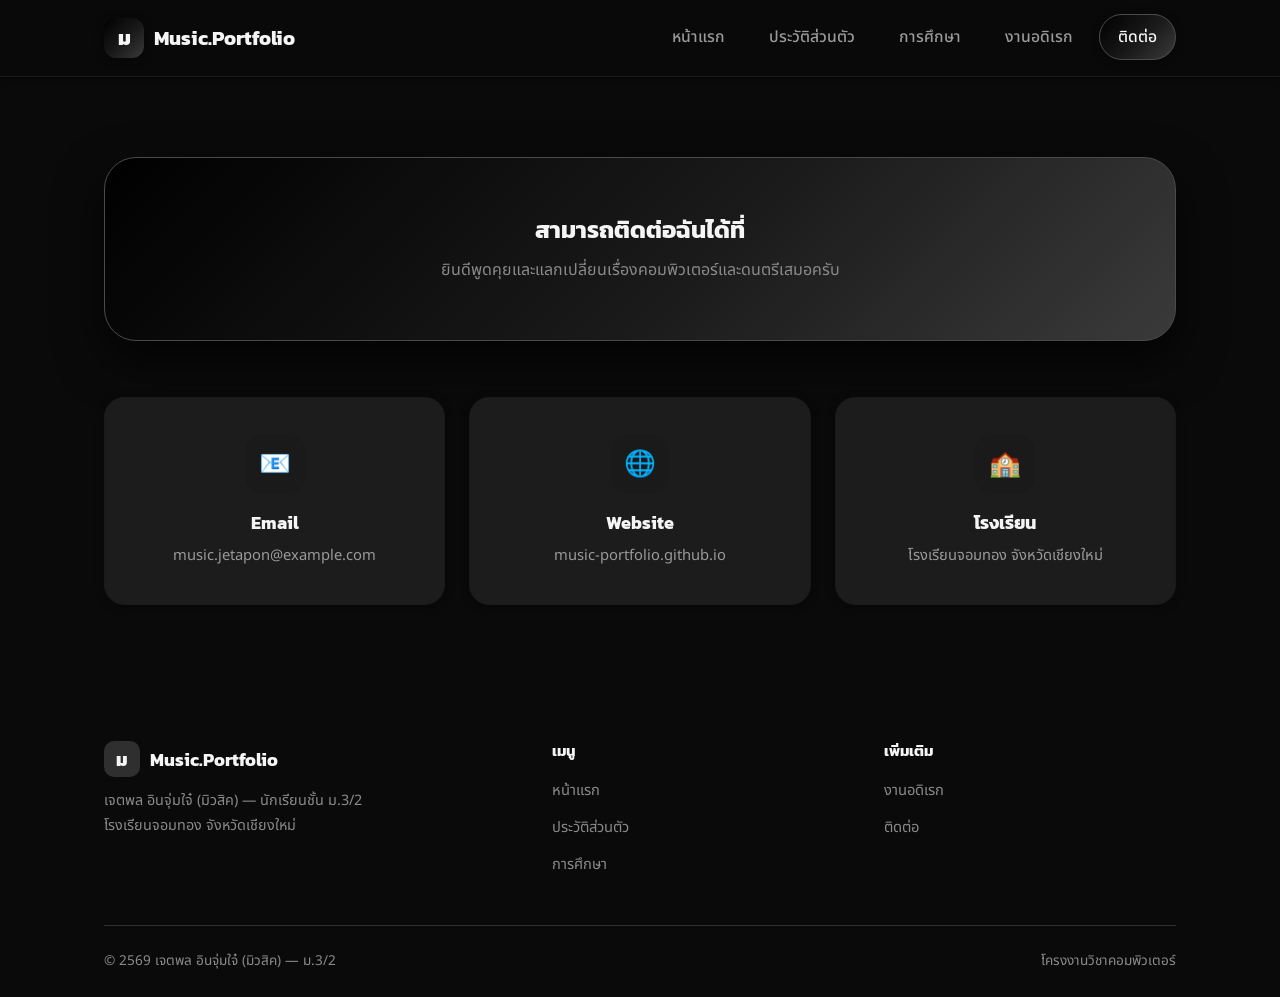
==== contact.html @ 93af04a9 "Add files via upload" ====
<!DOCTYPE html>
<html lang="th">
<head>
  <meta charset="UTF-8">
  <meta name="viewport" content="width=device-width, initial-scale=1.0">
  <title>ติดต่อ | มิวสิค Portfolio</title>
  <link rel="stylesheet" href="style.css">
</head>
<body>

  <header>
    <nav class="navbar">
      <div class="container">
        <a href="index.html" class="nav-brand">
          <span class="logo-mark">ม</span>
          Music.Portfolio
        </a>
        <ul class="nav-links" id="navLinks">
          <li><a href="index.html">หน้าแรก</a></li>
          <li><a href="profile.html">ประวัติส่วนตัว</a></li>
          <li><a href="education.html">การศึกษา</a></li>
          <li><a href="hobby.html">งานอดิเรก</a></li>
          <li><a href="contact.html" class="active">ติดต่อ</a></li>
        </ul>
        <button class="nav-toggle" id="navToggle" aria-label="เปิดเมนู">
          <span></span><span></span><span></span>
        </button>
      </div>
    </nav>
  </header>

  <main>
    <section class="section">
      <div class="container">
        <div class="contact-cta">
          <h2>สามารถติดต่อฉันได้ที่</h2>
          <p>ยินดีพูดคุยและแลกเปลี่ยนเรื่องคอมพิวเตอร์และดนตรีเสมอครับ</p>
        </div>

        <div class="contact-grid">
          <div class="card contact-card">
            <div class="icon-badge">📧</div>
            <h3>Email</h3>
            <p>music.jetapon@example.com</p>
          </div>

          <div class="card contact-card">
            <div class="icon-badge">🌐</div>
            <h3>Website</h3>
            <p>music-portfolio.github.io</p>
          </div>

          <div class="card contact-card">
            <div class="icon-badge">🏫</div>
            <h3>โรงเรียน</h3>
            <p>โรงเรียนจอมทอง จังหวัดเชียงใหม่</p>
          </div>
        </div>
      </div>
    </section>
  </main>

  <footer class="site-footer">
    <div class="container">
      <div class="footer-top">
        <div class="footer-col">
          <div class="footer-brand">
            <span class="logo-mark">ม</span>
            Music.Portfolio
          </div>
          <p style="font-size:0.9rem; color:var(--blue-200);">
            เจตพล อินจุ่มใจ๋ (มิวสิค) — นักเรียนชั้น ม.3/2<br>
            โรงเรียนจอมทอง จังหวัดเชียงใหม่
          </p>
        </div>
        <div class="footer-col">
          <h4>เมนู</h4>
          <ul>
            <li><a href="index.html">หน้าแรก</a></li>
            <li><a href="profile.html">ประวัติส่วนตัว</a></li>
            <li><a href="education.html">การศึกษา</a></li>
          </ul>
        </div>
        <div class="footer-col">
          <h4>เพิ่มเติม</h4>
          <ul>
            <li><a href="hobby.html">งานอดิเรก</a></li>
            <li><a href="contact.html">ติดต่อ</a></li>
          </ul>
        </div>
      </div>
      <div class="footer-bottom">
        <span>© 2569 เจตพล อินจุ่มใจ๋ (มิวสิค) — ม.3/2</span>
        <span>โครงงานวิชาคอมพิวเตอร์</span>
      </div>
    </div>
  </footer>

  <script>
    const navToggle = document.getElementById('navToggle');
    const navLinks = document.getElementById('navLinks');
    if (navToggle) {
      navToggle.addEventListener('click', () => navLinks.classList.toggle('open'));
    }
  </script>
</body>
</html>
---- style.css ----
/* ==========================================================================
   Music's Portfolio — style.css
   Theme: Modern Blue Portfolio + Soundwave motif
   ========================================================================== */

@import url('https://fonts.googleapis.com/css2?family=Kanit:wght@400;500;600;700;800&family=Noto+Sans+Thai:wght@300;400;500;600;700&display=swap');

:root {
  --blue-900: #0A0A0A;
  --blue-700: #1A1A1A;
  --blue-400: #4A4A4A;
  --blue-200: #8A8A8A;
  --blue-50:  #1C1C1C;
  --white:    #F5F5F5;

  --text-dark: #F0F0F0;
  --text-muted: #9A9A9A;

  --gradient-main: linear-gradient(135deg, #000000 0%, #1A1A1A 55%, #3A3A3A 100%);
  --gradient-soft: linear-gradient(135deg, #0A0A0A 0%, #141414 100%);

  --shadow-sm: 0 2px 8px rgba(0, 0, 0, 0.4);
  --shadow-md: 0 8px 24px rgba(0, 0, 0, 0.55);
  --shadow-lg: 0 20px 48px rgba(0, 0, 0, 0.7);

  --radius-sm: 12px;
  --radius-md: 20px;
  --radius-lg: 32px;

  --container-width: 1120px;
}

* { margin: 0; padding: 0; box-sizing: border-box; }

html { scroll-behavior: smooth; }

body {
  font-family: 'Noto Sans Thai', sans-serif;
  color: var(--text-dark);
  background: #0A0A0A;
  line-height: 1.7;
  overflow-x: hidden;
}

h1, h2, h3, h4 {
  font-family: 'Kanit', sans-serif;
  color: var(--white);
  line-height: 1.3;
}

a { text-decoration: none; color: inherit; }
ul { list-style: none; }
img { max-width: 100%; display: block; }

.container {
  max-width: var(--container-width);
  margin: 0 auto;
  padding: 0 24px;
}

/* ==========================================================================
   Soundwave signature element
   ========================================================================== */

.soundwave {
  display: flex;
  align-items: flex-end;
  gap: 4px;
  height: 28px;
}

.soundwave span {
  display: block;
  width: 4px;
  border-radius: 4px;
  background: var(--white);
  animation: wave 1.2s ease-in-out infinite;
}

.soundwave span:nth-child(1) { height: 40%; animation-delay: 0s; }
.soundwave span:nth-child(2) { height: 100%; animation-delay: 0.15s; }
.soundwave span:nth-child(3) { height: 65%; animation-delay: 0.3s; }
.soundwave span:nth-child(4) { height: 90%; animation-delay: 0.45s; }
.soundwave span:nth-child(5) { height: 50%; animation-delay: 0.6s; }

@keyframes wave {
  0%, 100% { transform: scaleY(0.6); }
  50% { transform: scaleY(1); }
}

.section-divider {
  width: 100%;
  height: 60px;
  background-image: repeating-linear-gradient(
    90deg,
    var(--blue-200) 0px, var(--blue-200) 3px,
    transparent 3px, transparent 14px
  );
  -webkit-mask-image: linear-gradient(180deg, transparent, black 40%, black 60%, transparent);
  mask-image: linear-gradient(180deg, transparent, black 40%, black 60%, transparent);
  opacity: 0.5;
}

/* ==========================================================================
   Navigation
   ========================================================================== */

.navbar {
  position: sticky;
  top: 0;
  z-index: 100;
  backdrop-filter: blur(14px);
  background: rgba(10, 10, 10, 0.82);
  border-bottom: 1px solid var(--blue-50);
  box-shadow: var(--shadow-sm);
}

.navbar .container {
  display: flex;
  align-items: center;
  justify-content: space-between;
  height: 76px;
}

.nav-brand {
  display: flex;
  align-items: center;
  gap: 10px;
  font-family: 'Kanit', sans-serif;
  font-weight: 700;
  font-size: 1.25rem;
  color: var(--white);
}

.nav-brand .logo-mark {
  width: 40px;
  height: 40px;
  border-radius: 12px;
  background: var(--gradient-main);
  display: flex;
  align-items: center;
  justify-content: center;
  color: var(--white);
  font-weight: 800;
  box-shadow: var(--shadow-sm);
}

.nav-links {
  display: flex;
  gap: 8px;
}

.nav-links a {
  position: relative;
  padding: 10px 18px;
  border-radius: 999px;
  font-weight: 500;
  font-size: 0.98rem;
  color: var(--text-muted);
  transition: all 0.25s ease;
}

.nav-links a:hover {
  color: var(--white);
  background: var(--blue-50);
}

.nav-links a.active {
  color: var(--white);
  background: var(--gradient-main);
  border: 1px solid var(--blue-400);
  box-shadow: var(--shadow-sm);
}

.nav-toggle {
  display: none;
  flex-direction: column;
  gap: 5px;
  cursor: pointer;
  background: none;
  border: none;
}

.nav-toggle span {
  width: 26px;
  height: 3px;
  border-radius: 3px;
  background: var(--white);
}

/* ==========================================================================
   Hero
   ========================================================================== */

.hero {
  position: relative;
  padding: 90px 0 70px;
  background: var(--gradient-soft);
  overflow: hidden;
}

.hero-bg-wave {
  position: absolute;
  inset: 0;
  z-index: 0;
  opacity: 0.5;
  pointer-events: none;
}

.hero .container {
  position: relative;
  z-index: 1;
  display: grid;
  grid-template-columns: 1.1fr 0.9fr;
  align-items: center;
  gap: 48px;
}

.hero-eyebrow {
  display: inline-flex;
  align-items: center;
  gap: 10px;
  padding: 8px 16px;
  border-radius: 999px;
  background: var(--blue-50);
  color: var(--white);
  border: 1px solid var(--blue-400);
  font-weight: 600;
  font-size: 0.85rem;
  margin-bottom: 20px;
}

.hero h1 {
  font-size: clamp(2.2rem, 5vw, 3.4rem);
  font-weight: 800;
  margin-bottom: 16px;
}

.hero h1 span {
  background: linear-gradient(135deg, #FFFFFF 0%, #7A7A7A 100%);
  -webkit-background-clip: text;
  background-clip: text;
  color: transparent;
}

.hero-tagline {
  font-size: 1.1rem;
  color: var(--text-muted);
  max-width: 460px;
  margin-bottom: 32px;
}

.hero-actions {
  display: flex;
  gap: 16px;
  flex-wrap: wrap;
}

.btn {
  display: inline-flex;
  align-items: center;
  gap: 8px;
  padding: 14px 28px;
  border-radius: 999px;
  font-weight: 600;
  font-size: 0.98rem;
  transition: all 0.25s ease;
  border: 2px solid transparent;
  cursor: pointer;
}

.btn-primary {
  background: var(--gradient-main);
  color: var(--white);
  border-color: var(--blue-400);
  box-shadow: var(--shadow-md);
}

.btn-primary:hover {
  transform: translateY(-3px);
  box-shadow: var(--shadow-lg);
  border-color: var(--white);
}

.btn-secondary {
  background: transparent;
  color: var(--white);
  border-color: var(--blue-400);
}

.btn-secondary:hover {
  background: var(--blue-50);
  transform: translateY(-3px);
  border-color: var(--white);
}

.hero-visual {
  position: relative;
  display: flex;
  align-items: center;
  justify-content: center;
}

.hero-visual::before {
  content: '';
  position: absolute;
  width: 320px;
  height: 320px;
  border-radius: 50%;
  background: var(--gradient-main);
  opacity: 0.15;
  z-index: 0;
}

.profile-frame {
  position: relative;
  z-index: 1;
  width: 280px;
  height: 280px;
  border-radius: 32% 68% 65% 35% / 45% 35% 65% 55%;
  overflow: hidden;
  border: 6px solid var(--white);
  box-shadow: var(--shadow-lg);
  transition: transform 0.4s ease, border-radius 0.4s ease;
}

.profile-frame:hover {
  transform: scale(1.03) rotate(-2deg);
  border-radius: 50%;
}

.profile-frame img {
  width: 100%;
  height: 100%;
  object-fit: cover;
  object-position: center 15%;
}

.hero-stats {
  display: flex;
  gap: 28px;
  margin-top: 40px;
}

.hero-stat {
  display: flex;
  flex-direction: column;
}

.hero-stat strong {
  font-family: 'Kanit', sans-serif;
  font-size: 1.6rem;
  color: var(--white);
}

.hero-stat span {
  font-size: 0.85rem;
  color: var(--text-muted);
}

/* ==========================================================================
   Generic Section
   ========================================================================== */

.section {
  padding: 80px 0;
}

.section-alt {
  background: var(--blue-50);
}

.section-header {
  text-align: center;
  max-width: 640px;
  margin: 0 auto 56px;
}

.section-header .eyebrow {
  color: var(--blue-200);
  font-weight: 600;
  font-size: 0.85rem;
  letter-spacing: 0.08em;
  text-transform: uppercase;
  margin-bottom: 10px;
  display: block;
}

.section-header h2 {
  font-size: clamp(1.8rem, 4vw, 2.4rem);
  margin-bottom: 12px;
}

.section-header p {
  color: var(--text-muted);
}

/* ==========================================================================
   Cards (generic)
   ========================================================================== */

.card {
  background: var(--blue-50);
  border-radius: var(--radius-md);
  padding: 32px;
  box-shadow: var(--shadow-sm);
  border: 1px solid var(--blue-700);
  transition: transform 0.3s ease, box-shadow 0.3s ease, border-color 0.3s ease;
}

.card:hover {
  border-color: var(--blue-400);
}

.card:hover {
  transform: translateY(-6px);
  box-shadow: var(--shadow-md);
}

/* ==========================================================================
   Profile page
   ========================================================================== */

.profile-grid {
  display: grid;
  grid-template-columns: 0.85fr 1.15fr;
  gap: 48px;
  align-items: start;
}

.profile-photo-card {
  position: sticky;
  top: 100px;
  background: var(--gradient-main);
  border-radius: var(--radius-lg);
  padding: 12px;
  box-shadow: var(--shadow-lg);
}

.profile-photo-card img {
  border-radius: calc(var(--radius-lg) - 8px);
  width: 100%;
}

.profile-photo-caption {
  text-align: center;
  color: var(--white);
  padding: 16px 8px 6px;
  font-weight: 500;
}

.info-list {
  display: grid;
  grid-template-columns: 1fr 1fr;
  gap: 16px;
  margin-top: 24px;
}

.info-item {
  background: var(--blue-50);
  border-radius: var(--radius-sm);
  padding: 18px 20px;
}

.info-item .label {
  font-size: 0.8rem;
  color: var(--blue-200);
  font-weight: 600;
  text-transform: uppercase;
  letter-spacing: 0.04em;
  margin-bottom: 4px;
}

.info-item .value {
  font-weight: 500;
  color: var(--text-dark);
}

.about-box {
  margin-top: 32px;
  padding: 32px;
  border-radius: var(--radius-md);
  background: var(--blue-50);
  border: 1px solid var(--blue-700);
  box-shadow: var(--shadow-sm);
  border-left: 5px solid var(--white);
}

.about-box h3 {
  margin-bottom: 12px;
}

/* ==========================================================================
   Education / Timeline page
   ========================================================================== */

.highlight-strip {
  display: grid;
  grid-template-columns: repeat(4, 1fr);
  gap: 20px;
  margin-bottom: 60px;
}

.highlight-item {
  text-align: center;
  padding: 28px 16px;
  border-radius: var(--radius-md);
  background: var(--blue-50);
  box-shadow: var(--shadow-sm);
  border: 1px solid var(--blue-700);
  transition: border-color 0.3s ease;
}

.highlight-item:hover {
  border-color: var(--blue-400);
}

.highlight-item .icon {
  font-size: 2rem;
  margin-bottom: 10px;
}

.highlight-item .label {
  font-size: 0.85rem;
  color: var(--text-muted);
  margin-bottom: 4px;
}

.highlight-item .value {
  font-family: 'Kanit', sans-serif;
  font-weight: 600;
  color: var(--white);
}

.timeline {
  position: relative;
  max-width: 760px;
  margin: 0 auto;
  padding-left: 40px;
}

.timeline::before {
  content: '';
  position: absolute;
  left: 11px;
  top: 6px;
  bottom: 6px;
  width: 3px;
  background: linear-gradient(180deg, var(--blue-900), var(--blue-200));
  border-radius: 3px;
}

.timeline-item {
  position: relative;
  padding-bottom: 48px;
}

.timeline-item:last-child { padding-bottom: 0; }

.timeline-dot {
  position: absolute;
  left: -40px;
  top: 4px;
  width: 26px;
  height: 26px;
  border-radius: 50%;
  background: var(--gradient-main);
  border: 4px solid var(--white);
  box-shadow: 0 0 0 3px var(--blue-200);
}

.timeline-content {
  background: var(--blue-50);
  border-radius: var(--radius-md);
  padding: 24px 28px;
  box-shadow: var(--shadow-sm);
  border: 1px solid var(--blue-700);
}

.timeline-content .stage {
  font-size: 0.8rem;
  font-weight: 700;
  color: var(--blue-200);
  text-transform: uppercase;
  letter-spacing: 0.05em;
  margin-bottom: 6px;
}

.timeline-content h3 { margin-bottom: 6px; }

.timeline-content p { color: var(--text-muted); font-size: 0.95rem; }

.timeline-item.current .timeline-dot {
  box-shadow: 0 0 0 3px var(--white);
}

.timeline-item.current .timeline-content {
  border: 1px solid var(--blue-400);
  background: #141414;
}

/* ==========================================================================
   Hobby page
   ========================================================================== */

.hobby-grid {
  display: grid;
  grid-template-columns: repeat(3, 1fr);
  gap: 28px;
}

.hobby-card {
  padding: 32px 28px;
  border-radius: var(--radius-md);
  background: var(--blue-50);
  box-shadow: var(--shadow-sm);
  border: 1px solid var(--blue-700);
  transition: transform 0.3s ease, box-shadow 0.3s ease, border-color 0.3s ease;
  position: relative;
  overflow: hidden;
}

.hobby-card::after {
  content: '';
  position: absolute;
  right: -30px;
  bottom: -30px;
  width: 120px;
  height: 120px;
  border-radius: 50%;
  background: var(--blue-700);
  z-index: 0;
  transition: transform 0.4s ease;
}

.hobby-card:hover::after {
  transform: scale(1.4);
}

.hobby-card:hover {
  transform: translateY(-8px);
  box-shadow: var(--shadow-md);
  border-color: var(--blue-400);
}

.hobby-card .icon {
  font-size: 2.4rem;
  margin-bottom: 16px;
  position: relative;
  z-index: 1;
  display: inline-block;
  transition: transform 0.3s ease;
}

.hobby-card:hover .icon {
  transform: scale(1.15) rotate(-6deg);
}

.hobby-card h3 { position: relative; z-index: 1; margin-bottom: 8px; }
.hobby-card p { position: relative; z-index: 1; color: var(--text-muted); font-size: 0.95rem; }

.hobby-card.featured {
  background: var(--gradient-main);
  border: 1px solid var(--blue-400);
}

.hobby-card.featured h3,
.hobby-card.featured p,
.hobby-card.featured .label {
  color: var(--white);
}

.hobby-card.featured::after {
  background: rgba(255, 255, 255, 0.08);
}

/* ==========================================================================
   Contact page
   ========================================================================== */

.contact-cta {
  text-align: center;
  padding: 56px 32px;
  border-radius: var(--radius-lg);
  background: var(--gradient-main);
  color: var(--white);
  border: 1px solid var(--blue-400);
  margin-bottom: 56px;
  box-shadow: var(--shadow-lg);
}

.contact-cta h2 { color: var(--white); margin-bottom: 12px; }
.contact-cta p { color: var(--blue-200); max-width: 480px; margin: 0 auto; }

.contact-grid {
  display: grid;
  grid-template-columns: repeat(3, 1fr);
  gap: 24px;
}

.contact-card {
  text-align: center;
  padding: 36px 24px;
}

.contact-card .icon-badge {
  width: 60px;
  height: 60px;
  margin: 0 auto 18px;
  border-radius: 18px;
  background: var(--blue-700);
  display: flex;
  align-items: center;
  justify-content: center;
  font-size: 1.6rem;
}

.contact-card h3 { margin-bottom: 8px; font-size: 1.1rem; }
.contact-card p { color: var(--text-muted); font-size: 0.92rem; word-break: break-word; }

/* ==========================================================================
   Footer
   ========================================================================== */

.site-footer {
  background: var(--blue-900);
  color: var(--blue-50);
  padding: 56px 0 24px;
}

.footer-top {
  display: grid;
  grid-template-columns: 1.4fr 1fr 1fr;
  gap: 40px;
  padding-bottom: 36px;
  border-bottom: 1px solid rgba(255, 255, 255, 0.15);
}

.footer-brand {
  display: flex;
  align-items: center;
  gap: 10px;
  font-family: 'Kanit', sans-serif;
  font-weight: 700;
  font-size: 1.15rem;
  color: var(--white);
  margin-bottom: 12px;
}

.footer-brand .logo-mark {
  width: 36px;
  height: 36px;
  border-radius: 10px;
  background: rgba(255, 255, 255, 0.15);
  display: flex;
  align-items: center;
  justify-content: center;
  color: var(--white);
  font-weight: 800;
}

.footer-col h4 {
  color: var(--white);
  font-size: 0.95rem;
  margin-bottom: 16px;
}

.footer-col ul li { margin-bottom: 10px; }

.footer-col ul li a {
  color: var(--blue-200);
  font-size: 0.92rem;
  transition: color 0.2s ease;
}

.footer-col ul li a:hover { color: var(--white); }

.footer-bottom {
  display: flex;
  justify-content: space-between;
  align-items: center;
  flex-wrap: wrap;
  gap: 12px;
  padding-top: 24px;
  font-size: 0.85rem;
  color: var(--blue-200);
}

/* ==========================================================================
   Animations
   ========================================================================== */

@keyframes fadeUp {
  from { opacity: 0; transform: translateY(24px); }
  to { opacity: 1; transform: translateY(0); }
}

.fade-up {
  animation: fadeUp 0.7s ease both;
}

.delay-1 { animation-delay: 0.1s; }
.delay-2 { animation-delay: 0.2s; }
.delay-3 { animation-delay: 0.3s; }

/* ==========================================================================
   Responsive
   ========================================================================== */

@media (max-width: 960px) {
  .profile-grid { grid-template-columns: 1fr; }
  .profile-photo-card { position: static; max-width: 320px; margin: 0 auto 32px; }
  .hobby-grid { grid-template-columns: repeat(2, 1fr); }
  .contact-grid { grid-template-columns: repeat(2, 1fr); }
  .highlight-strip { grid-template-columns: repeat(2, 1fr); }
  .footer-top { grid-template-columns: 1fr 1fr; }
}

@media (max-width: 760px) {
  .hero .container { grid-template-columns: 1fr; text-align: center; }
  .hero-actions { justify-content: center; }
  .hero-stats { justify-content: center; }
  .hero-visual { order: -1; }
  .info-list { grid-template-columns: 1fr; }

  .nav-links {
    position: fixed;
    top: 76px;
    left: 0;
    right: 0;
    background: #0A0A0A;
    border-top: 1px solid var(--blue-700);
    flex-direction: column;
    padding: 16px 24px;
    box-shadow: var(--shadow-md);
    display: none;
    gap: 4px;
  }

  .nav-links.open { display: flex; }
  .nav-toggle { display: flex; }
  .nav-links a { width: 100%; }

  .hobby-grid { grid-template-columns: 1fr; }
  .contact-grid { grid-template-columns: 1fr; }
  .highlight-strip { grid-template-columns: 1fr 1fr; }
  .footer-top { grid-template-columns: 1fr; gap: 28px; }
  .footer-bottom { flex-direction: column; text-align: center; }
}

@media (max-width: 480px) {
  .hero { padding: 60px 0 40px; }
  .section { padding: 56px 0; }
  .btn { width: 100%; justify-content: center; }
  .hero-actions { flex-direction: column; }
}
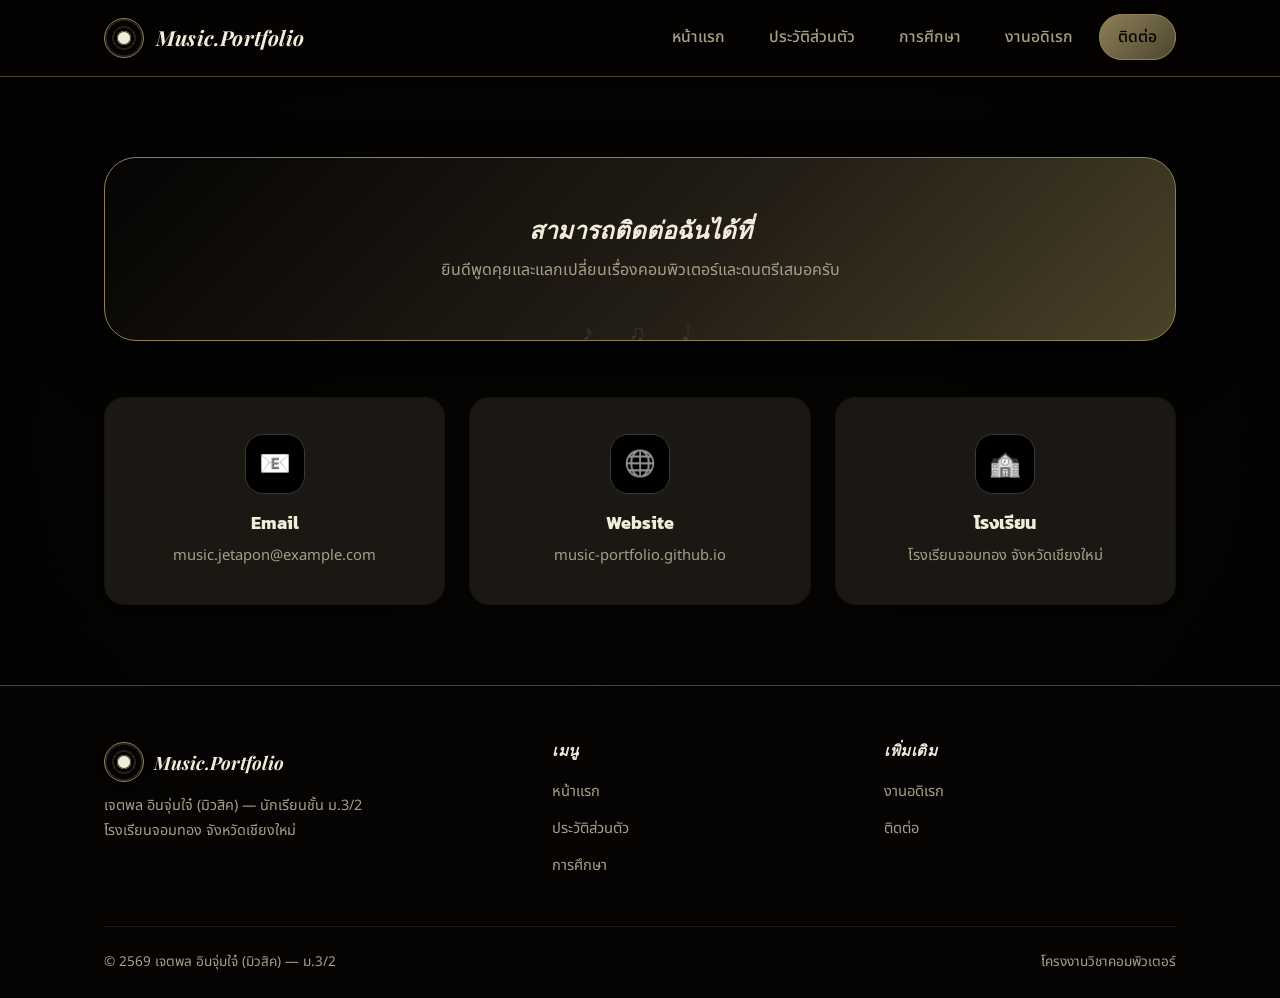
==== commit 50959076: "Add files via upload" ====
--- a/contact.html
+++ b/contact.html
@@ -103,5 +103,27 @@
       navToggle.addEventListener('click', () => navLinks.classList.toggle('open'));
     }
   </script>
+
+  <script>
+    // ลอยตัวโน้ตดนตรี — ambient floating notes decoration
+    (function () {
+      const container = document.createElement('div');
+      container.className = 'notes-bg';
+      document.body.appendChild(container);
+      const symbols = ['\u266A', '\u266B', '\u2669', '\u266C'];
+      const count = window.innerWidth < 760 ? 7 : 13;
+      for (let i = 0; i < count; i++) {
+        const note = document.createElement('span');
+        note.className = 'note-particle';
+        note.textContent = symbols[Math.floor(Math.random() * symbols.length)];
+        note.style.left = (Math.random() * 100) + 'vw';
+        note.style.fontSize = (14 + Math.random() * 22) + 'px';
+        note.style.animationDuration = (12 + Math.random() * 14) + 's';
+        note.style.animationDelay = (Math.random() * 16) + 's';
+        container.appendChild(note);
+      }
+    })();
+  </script>
+
 </body>
 </html>
--- a/style.css
+++ b/style.css
@@ -1,33 +1,43 @@
 /* ==========================================================================
    Music's Portfolio — style.css
-   Theme: Modern Blue Portfolio + Soundwave motif
-   ========================================================================== */
-
-@import url('https://fonts.googleapis.com/css2?family=Kanit:wght@400;500;600;700;800&family=Noto+Sans+Thai:wght@300;400;500;600;700&display=swap');
+   Theme: Vintage Rockstar — Old-Era Musician, Black & White, Mysterious
+   ========================================================================== */
+
+@import url('https://fonts.googleapis.com/css2?family=Kanit:wght@400;500;600;700;800&family=Noto+Sans+Thai:wght@300;400;500;600;700&family=Playfair+Display:ital,wght@0,500;0,700;0,800;1,500;1,600;1,700&family=Cormorant+Garamond:ital,wght@0,500;1,500;1,600&display=swap');
 
 :root {
-  --blue-900: #0A0A0A;
-  --blue-700: #1A1A1A;
-  --blue-400: #4A4A4A;
-  --blue-200: #8A8A8A;
-  --blue-50:  #1C1C1C;
-  --white:    #F5F5F5;
-
-  --text-dark: #F0F0F0;
-  --text-muted: #9A9A9A;
-
-  --gradient-main: linear-gradient(135deg, #000000 0%, #1A1A1A 55%, #3A3A3A 100%);
-  --gradient-soft: linear-gradient(135deg, #0A0A0A 0%, #141414 100%);
-
-  --shadow-sm: 0 2px 8px rgba(0, 0, 0, 0.4);
-  --shadow-md: 0 8px 24px rgba(0, 0, 0, 0.55);
-  --shadow-lg: 0 20px 48px rgba(0, 0, 0, 0.7);
+  /* Vintage monochrome palette — aged photograph tones */
+  --blue-900: #050403;
+  --blue-700: #161310;
+  --blue-400: #6b6350;
+  --blue-200: #a89f89;
+  --blue-50:  #1b1712;
+  --white:    #f2ecdb;
+
+  --ink:      #050403;
+  --paper:    #f2ecdb;
+  --brass:    #8e7f57;
+  --brass-dim: #4c4530;
+
+  --text-dark: #ece5d2;
+  --text-muted: #a89f89;
+
+  --gradient-main: linear-gradient(135deg, #050403 0%, #221d15 55%, #4a4128 100%);
+  --gradient-soft: linear-gradient(160deg, #050403 0%, #14100b 100%);
+  --gradient-brass: linear-gradient(135deg, #8e7f57 0%, #4c4530 100%);
+
+  --shadow-sm: 0 2px 10px rgba(0, 0, 0, 0.55);
+  --shadow-md: 0 10px 28px rgba(0, 0, 0, 0.65);
+  --shadow-lg: 0 24px 56px rgba(0, 0, 0, 0.8);
 
   --radius-sm: 12px;
   --radius-md: 20px;
   --radius-lg: 32px;
 
   --container-width: 1120px;
+
+  --cursor-guitar: url("data:image/svg+xml,%3Csvg xmlns='http://www.w3.org/2000/svg' width='38' height='38' viewBox='0 0 40 40'%3E%3Cg transform='rotate(40 20 20)'%3E%3Crect x='17' y='1' width='6' height='19' rx='2' fill='%23f3efe2' stroke='%23050505' stroke-width='1.2'/%3E%3Cline x1='17' y1='6' x2='23' y2='6' stroke='%23050505' stroke-width='0.6'/%3E%3Cline x1='17' y1='10' x2='23' y2='10' stroke='%23050505' stroke-width='0.6'/%3E%3Cline x1='17' y1='14' x2='23' y2='14' stroke='%23050505' stroke-width='0.6'/%3E%3Cpath d='M14 0 L26 0 L24 4 L16 4 Z' fill='%23f3efe2' stroke='%23050505' stroke-width='1.2'/%3E%3Ccircle cx='16' cy='1.4' r='0.9' fill='%23050505'/%3E%3Ccircle cx='24' cy='1.4' r='0.9' fill='%23050505'/%3E%3Cpath d='M12 19 C 5 21 3 28 8 33 C 11 37 17 38 20 34 C 23 38 30 36 32 30 C 34 25 30 20 24 19 C 21 18 15 18 12 19 Z' fill='%23f3efe2' stroke='%23050505' stroke-width='1.3'/%3E%3Crect x='15' y='23' width='9' height='2.4' rx='1' fill='%23050505'/%3E%3Crect x='15' y='27' width='9' height='2.4' rx='1' fill='%23050505'/%3E%3Ccircle cx='28' cy='31' r='1.4' fill='%23050505'/%3E%3C/g%3E%3C/svg%3E") 4 2, auto;
+  --cursor-pick: url("data:image/svg+xml,%3Csvg xmlns='http://www.w3.org/2000/svg' width='26' height='26' viewBox='0 0 30 30'%3E%3Cpath d='M15 2 C 24 2 28 11 23 20 C 20 26 10 26 7 20 C 2 11 6 2 15 2 Z' fill='%23f3efe2' stroke='%23050505' stroke-width='1.6'/%3E%3Ccircle cx='15' cy='12' r='2.2' fill='%23050505'/%3E%3C/svg%3E") 13 6, pointer;
 }
 
 * { margin: 0; padding: 0; box-sizing: border-box; }
@@ -37,9 +47,34 @@
 body {
   font-family: 'Noto Sans Thai', sans-serif;
   color: var(--text-dark);
-  background: #0A0A0A;
+  background: var(--ink);
   line-height: 1.7;
   overflow-x: hidden;
+  position: relative;
+  cursor: var(--cursor-guitar);
+}
+
+/* Film-grain + vignette overlay for an old, mysterious atmosphere */
+body::before {
+  content: '';
+  position: fixed;
+  inset: 0;
+  z-index: 1;
+  pointer-events: none;
+  background-image:
+    radial-gradient(ellipse at center, transparent 35%, rgba(0,0,0,0.55) 100%),
+    url("data:image/svg+xml,%3Csvg xmlns='http://www.w3.org/2000/svg' width='140' height='140'%3E%3Cfilter id='n'%3E%3CfeTurbulence type='fractalNoise' baseFrequency='0.9' numOctaves='2' stitchTiles='stitch'/%3E%3C/filter%3E%3Crect width='100%25' height='100%25' filter='url(%23n)' opacity='0.05'/%3E%3C/svg%3E");
+  background-size: 100% 100%, 160px 160px;
+  mix-blend-mode: overlay;
+  animation: grainShift 8s steps(8) infinite;
+}
+
+@keyframes grainShift {
+  0%   { background-position: 0 0, 0 0; }
+  25%  { background-position: 0 0, 40px 20px; }
+  50%  { background-position: 0 0, -20px 40px; }
+  75%  { background-position: 0 0, 20px -30px; }
+  100% { background-position: 0 0, 0 0; }
 }
 
 h1, h2, h3, h4 {
@@ -48,18 +83,61 @@
   line-height: 1.3;
 }
 
+a, button, .btn, .nav-links a, .card, .hobby-card, .contact-card, .nav-toggle,
+.timeline-content, .info-item, .highlight-item {
+  cursor: var(--cursor-pick);
+}
+
 a { text-decoration: none; color: inherit; }
 ul { list-style: none; }
-img { max-width: 100%; display: block; }
+img { max-width: 100%; display: block; filter: grayscale(35%) contrast(1.08); }
 
 .container {
   max-width: var(--container-width);
   margin: 0 auto;
   padding: 0 24px;
-}
-
-/* ==========================================================================
-   Soundwave signature element
+  position: relative;
+  z-index: 2;
+}
+
+/* ==========================================================================
+   Floating musical notes — ambient decoration
+   ========================================================================== */
+
+.notes-bg {
+  position: fixed;
+  inset: 0;
+  pointer-events: none;
+  z-index: 3;
+  overflow: hidden;
+  mix-blend-mode: overlay;
+}
+
+.note-particle {
+  position: absolute;
+  bottom: -10vh;
+  color: var(--paper);
+  font-family: 'Playfair Display', serif;
+  font-style: italic;
+  user-select: none;
+  opacity: 0;
+  animation-name: noteFloat;
+  animation-timing-function: ease-in-out;
+  animation-iteration-count: infinite;
+  text-shadow: 0 0 10px rgba(242,236,219,0.4);
+  will-change: transform, opacity;
+}
+
+@keyframes noteFloat {
+  0%   { transform: translateY(0) translateX(0) rotate(-6deg); opacity: 0; }
+  12%  { opacity: 0.65; }
+  50%  { transform: translateY(-55vh) translateX(18px) rotate(10deg); }
+  88%  { opacity: 0.45; }
+  100% { transform: translateY(-105vh) translateX(-14px) rotate(-14deg); opacity: 0; }
+}
+
+/* ==========================================================================
+   Soundwave signature element (stage equalizer)
    ========================================================================== */
 
 .soundwave {
@@ -73,7 +151,8 @@
   display: block;
   width: 4px;
   border-radius: 4px;
-  background: var(--white);
+  background: var(--paper);
+  box-shadow: 0 0 6px rgba(242,236,219,0.35);
   animation: wave 1.2s ease-in-out infinite;
 }
 
@@ -84,21 +163,39 @@
 .soundwave span:nth-child(5) { height: 50%; animation-delay: 0.6s; }
 
 @keyframes wave {
-  0%, 100% { transform: scaleY(0.6); }
+  0%, 100% { transform: scaleY(0.55); }
   50% { transform: scaleY(1); }
 }
 
+/* Sheet-music staff divider */
 .section-divider {
+  position: relative;
   width: 100%;
-  height: 60px;
+  height: 64px;
   background-image: repeating-linear-gradient(
-    90deg,
-    var(--blue-200) 0px, var(--blue-200) 3px,
-    transparent 3px, transparent 14px
+    0deg,
+    var(--blue-400) 0px, var(--blue-400) 1.3px,
+    transparent 1.3px, transparent 9px
   );
-  -webkit-mask-image: linear-gradient(180deg, transparent, black 40%, black 60%, transparent);
-  mask-image: linear-gradient(180deg, transparent, black 40%, black 60%, transparent);
-  opacity: 0.5;
+  background-position: center;
+  background-repeat: no-repeat;
+  -webkit-mask-image: linear-gradient(90deg, transparent, black 12%, black 88%, transparent);
+  mask-image: linear-gradient(90deg, transparent, black 12%, black 88%, transparent);
+  opacity: 0.6;
+}
+
+.section-divider::after {
+  content: '\266A';
+  position: absolute;
+  left: 50%;
+  top: 50%;
+  transform: translate(-50%, -55%);
+  font-family: 'Playfair Display', serif;
+  font-style: italic;
+  font-size: 1.7rem;
+  color: var(--paper);
+  background: var(--ink);
+  padding: 0 14px;
 }
 
 /* ==========================================================================
@@ -110,8 +207,8 @@
   top: 0;
   z-index: 100;
   backdrop-filter: blur(14px);
-  background: rgba(10, 10, 10, 0.82);
-  border-bottom: 1px solid var(--blue-50);
+  background: rgba(5, 4, 3, 0.86);
+  border-bottom: 1px solid var(--brass-dim);
   box-shadow: var(--shadow-sm);
 }
 
@@ -125,24 +222,54 @@
 .nav-brand {
   display: flex;
   align-items: center;
-  gap: 10px;
-  font-family: 'Kanit', sans-serif;
+  gap: 12px;
+  font-family: 'Playfair Display', serif;
   font-weight: 700;
-  font-size: 1.25rem;
-  color: var(--white);
-}
-
-.nav-brand .logo-mark {
+  font-style: italic;
+  font-size: 1.3rem;
+  color: var(--white);
+  letter-spacing: 0.01em;
+}
+
+/* Vinyl-record logo mark */
+.nav-brand .logo-mark,
+.footer-brand .logo-mark {
+  position: relative;
   width: 40px;
   height: 40px;
-  border-radius: 12px;
-  background: var(--gradient-main);
+  border-radius: 50%;
+  overflow: hidden;
+  background:
+    repeating-radial-gradient(
+      circle at center,
+      var(--ink) 0 3px,
+      #232019 3px 5px,
+      var(--ink) 5px 7px
+    );
+  border: 1.5px solid var(--brass);
   display: flex;
   align-items: center;
   justify-content: center;
-  color: var(--white);
+  color: var(--ink);
+  font-family: 'Kanit', sans-serif;
   font-weight: 800;
   box-shadow: var(--shadow-sm);
+  animation: spinRecord 5s linear infinite;
+}
+
+.nav-brand .logo-mark::before,
+.footer-brand .logo-mark::before {
+  content: '';
+  position: absolute;
+  inset: 32%;
+  border-radius: 50%;
+  background: var(--paper);
+  box-shadow: inset 0 0 0 1px var(--brass-dim);
+}
+
+@keyframes spinRecord {
+  from { transform: rotate(0deg); }
+  to   { transform: rotate(360deg); }
 }
 
 .nav-links {
@@ -166,9 +293,9 @@
 }
 
 .nav-links a.active {
-  color: var(--white);
-  background: var(--gradient-main);
-  border: 1px solid var(--blue-400);
+  color: var(--ink);
+  background: var(--gradient-brass);
+  border: 1px solid var(--brass);
   box-shadow: var(--shadow-sm);
 }
 
@@ -176,7 +303,7 @@
   display: none;
   flex-direction: column;
   gap: 5px;
-  cursor: pointer;
+  cursor: var(--cursor-pick);
   background: none;
   border: none;
 }
@@ -203,8 +330,24 @@
   position: absolute;
   inset: 0;
   z-index: 0;
-  opacity: 0.5;
+  opacity: 0.55;
   pointer-events: none;
+  background-image:
+    repeating-linear-gradient(0deg, rgba(168,159,137,0.18) 0px, rgba(168,159,137,0.18) 1px, transparent 1px, transparent 46px),
+    radial-gradient(circle at 80% 20%, rgba(142,127,87,0.22), transparent 55%),
+    radial-gradient(circle at 15% 85%, rgba(142,127,87,0.15), transparent 50%);
+}
+
+.hero-bg-wave::before {
+  content: '\1D11E';
+  position: absolute;
+  top: 8%;
+  right: 6%;
+  font-family: 'Playfair Display', serif;
+  font-size: 9rem;
+  color: var(--brass-dim);
+  opacity: 0.35;
+  line-height: 1;
 }
 
 .hero .container {
@@ -224,9 +367,12 @@
   border-radius: 999px;
   background: var(--blue-50);
   color: var(--white);
-  border: 1px solid var(--blue-400);
+  border: 1px solid var(--brass-dim);
+  font-family: 'Cormorant Garamond', serif;
+  font-style: italic;
   font-weight: 600;
-  font-size: 0.85rem;
+  font-size: 0.98rem;
+  letter-spacing: 0.03em;
   margin-bottom: 20px;
 }
 
@@ -234,10 +380,14 @@
   font-size: clamp(2.2rem, 5vw, 3.4rem);
   font-weight: 800;
   margin-bottom: 16px;
+  text-shadow: 0 2px 0 rgba(0,0,0,0.6), 0 0 30px rgba(142,127,87,0.15);
 }
 
 .hero h1 span {
-  background: linear-gradient(135deg, #FFFFFF 0%, #7A7A7A 100%);
+  font-family: 'Playfair Display', serif;
+  font-style: italic;
+  font-weight: 700;
+  background: linear-gradient(135deg, #f6f1e4 0%, #8e7f57 100%);
   -webkit-background-clip: text;
   background-clip: text;
   color: transparent;
@@ -266,32 +416,35 @@
   font-size: 0.98rem;
   transition: all 0.25s ease;
   border: 2px solid transparent;
-  cursor: pointer;
 }
 
 .btn-primary {
   background: var(--gradient-main);
   color: var(--white);
-  border-color: var(--blue-400);
+  border-color: var(--brass);
   box-shadow: var(--shadow-md);
+}
+
+.btn-primary::before {
+  content: '\266B  ';
 }
 
 .btn-primary:hover {
   transform: translateY(-3px);
-  box-shadow: var(--shadow-lg);
-  border-color: var(--white);
+  box-shadow: var(--shadow-lg), 0 0 24px rgba(142,127,87,0.35);
+  border-color: var(--paper);
 }
 
 .btn-secondary {
   background: transparent;
   color: var(--white);
-  border-color: var(--blue-400);
+  border-color: var(--brass-dim);
 }
 
 .btn-secondary:hover {
   background: var(--blue-50);
   transform: translateY(-3px);
-  border-color: var(--white);
+  border-color: var(--brass);
 }
 
 .hero-visual {
@@ -304,11 +457,10 @@
 .hero-visual::before {
   content: '';
   position: absolute;
-  width: 320px;
-  height: 320px;
+  width: 340px;
+  height: 340px;
   border-radius: 50%;
-  background: var(--gradient-main);
-  opacity: 0.15;
+  background: radial-gradient(circle, rgba(242,236,219,0.18) 0%, rgba(142,127,87,0.08) 45%, transparent 70%);
   z-index: 0;
 }
 
@@ -319,7 +471,9 @@
   height: 280px;
   border-radius: 32% 68% 65% 35% / 45% 35% 65% 55%;
   overflow: hidden;
-  border: 6px solid var(--white);
+  border: 6px solid var(--paper);
+  outline: 1px solid var(--brass-dim);
+  outline-offset: 6px;
   box-shadow: var(--shadow-lg);
   transition: transform 0.4s ease, border-radius 0.4s ease;
 }
@@ -334,6 +488,7 @@
   height: 100%;
   object-fit: cover;
   object-position: center 15%;
+  filter: grayscale(60%) contrast(1.15) brightness(0.95);
 }
 
 .hero-stats {
@@ -348,7 +503,7 @@
 }
 
 .hero-stat strong {
-  font-family: 'Kanit', sans-serif;
+  font-family: 'Playfair Display', serif;
   font-size: 1.6rem;
   color: var(--white);
 }
@@ -364,6 +519,7 @@
 
 .section {
   padding: 80px 0;
+  position: relative;
 }
 
 .section-alt {
@@ -377,10 +533,12 @@
 }
 
 .section-header .eyebrow {
-  color: var(--blue-200);
+  color: var(--brass);
+  font-family: 'Cormorant Garamond', serif;
+  font-style: italic;
   font-weight: 600;
-  font-size: 0.85rem;
-  letter-spacing: 0.08em;
+  font-size: 1rem;
+  letter-spacing: 0.1em;
   text-transform: uppercase;
   margin-bottom: 10px;
   display: block;
@@ -391,12 +549,21 @@
   margin-bottom: 12px;
 }
 
+.section-header h2::after {
+  content: '';
+  display: block;
+  width: 64px;
+  height: 2px;
+  margin: 14px auto 0;
+  background: var(--gradient-brass);
+}
+
 .section-header p {
   color: var(--text-muted);
 }
 
 /* ==========================================================================
-   Cards (generic)
+   Cards (generic) — aged photograph look
    ========================================================================== */
 
 .card {
@@ -405,14 +572,29 @@
   padding: 32px;
   box-shadow: var(--shadow-sm);
   border: 1px solid var(--blue-700);
+  position: relative;
   transition: transform 0.3s ease, box-shadow 0.3s ease, border-color 0.3s ease;
 }
 
+.card::before {
+  content: '';
+  position: absolute;
+  inset: 0;
+  border-radius: var(--radius-md);
+  padding: 1px;
+  background: linear-gradient(135deg, transparent 40%, rgba(142,127,87,0.25));
+  -webkit-mask: linear-gradient(#000 0 0) content-box, linear-gradient(#000 0 0);
+  -webkit-mask-composite: xor;
+  mask-composite: exclude;
+  pointer-events: none;
+  opacity: 0;
+  transition: opacity 0.3s ease;
+}
+
+.card:hover::before { opacity: 1; }
+
 .card:hover {
-  border-color: var(--blue-400);
-}
-
-.card:hover {
+  border-color: var(--brass-dim);
   transform: translateY(-6px);
   box-shadow: var(--shadow-md);
 }
@@ -435,11 +617,13 @@
   border-radius: var(--radius-lg);
   padding: 12px;
   box-shadow: var(--shadow-lg);
+  border: 1px solid var(--brass-dim);
 }
 
 .profile-photo-card img {
   border-radius: calc(var(--radius-lg) - 8px);
   width: 100%;
+  filter: grayscale(55%) contrast(1.12) brightness(0.96);
 }
 
 .profile-photo-caption {
@@ -447,6 +631,8 @@
   color: var(--white);
   padding: 16px 8px 6px;
   font-weight: 500;
+  font-family: 'Playfair Display', serif;
+  font-style: italic;
 }
 
 .info-list {
@@ -460,11 +646,15 @@
   background: var(--blue-50);
   border-radius: var(--radius-sm);
   padding: 18px 20px;
-}
+  border: 1px solid transparent;
+  transition: border-color 0.25s ease;
+}
+
+.info-item:hover { border-color: var(--brass-dim); }
 
 .info-item .label {
   font-size: 0.8rem;
-  color: var(--blue-200);
+  color: var(--brass);
   font-weight: 600;
   text-transform: uppercase;
   letter-spacing: 0.04em;
@@ -483,11 +673,25 @@
   background: var(--blue-50);
   border: 1px solid var(--blue-700);
   box-shadow: var(--shadow-sm);
-  border-left: 5px solid var(--white);
+  border-left: 5px solid var(--brass);
+  position: relative;
+}
+
+.about-box::before {
+  content: '\275D';
+  position: absolute;
+  top: 4px;
+  left: 18px;
+  font-family: 'Playfair Display', serif;
+  font-size: 3rem;
+  color: var(--brass-dim);
+  line-height: 1;
 }
 
 .about-box h3 {
   margin-bottom: 12px;
+  font-family: 'Playfair Display', serif;
+  font-style: italic;
 }
 
 /* ==========================================================================
@@ -508,16 +712,18 @@
   background: var(--blue-50);
   box-shadow: var(--shadow-sm);
   border: 1px solid var(--blue-700);
-  transition: border-color 0.3s ease;
+  transition: border-color 0.3s ease, transform 0.3s ease;
 }
 
 .highlight-item:hover {
-  border-color: var(--blue-400);
+  border-color: var(--brass-dim);
+  transform: translateY(-4px);
 }
 
 .highlight-item .icon {
   font-size: 2rem;
   margin-bottom: 10px;
+  filter: grayscale(100%) contrast(1.2);
 }
 
 .highlight-item .label {
@@ -546,7 +752,7 @@
   top: 6px;
   bottom: 6px;
   width: 3px;
-  background: linear-gradient(180deg, var(--blue-900), var(--blue-200));
+  background: linear-gradient(180deg, var(--brass), var(--blue-700));
   border-radius: 3px;
 }
 
@@ -564,9 +770,9 @@
   width: 26px;
   height: 26px;
   border-radius: 50%;
-  background: var(--gradient-main);
-  border: 4px solid var(--white);
-  box-shadow: 0 0 0 3px var(--blue-200);
+  background: repeating-radial-gradient(circle at center, var(--ink) 0 2px, #262019 2px 4px);
+  border: 3px solid var(--brass);
+  box-shadow: 0 0 0 3px var(--blue-700);
 }
 
 .timeline-content {
@@ -578,11 +784,13 @@
 }
 
 .timeline-content .stage {
-  font-size: 0.8rem;
+  font-family: 'Cormorant Garamond', serif;
+  font-style: italic;
+  font-size: 0.95rem;
   font-weight: 700;
-  color: var(--blue-200);
+  color: var(--brass);
   text-transform: uppercase;
-  letter-spacing: 0.05em;
+  letter-spacing: 0.06em;
   margin-bottom: 6px;
 }
 
@@ -591,12 +799,18 @@
 .timeline-content p { color: var(--text-muted); font-size: 0.95rem; }
 
 .timeline-item.current .timeline-dot {
-  box-shadow: 0 0 0 3px var(--white);
+  box-shadow: 0 0 0 3px var(--brass), 0 0 16px rgba(142,127,87,0.5);
+  animation: pulseDot 1.8s ease-in-out infinite;
+}
+
+@keyframes pulseDot {
+  0%, 100% { box-shadow: 0 0 0 3px var(--brass), 0 0 10px rgba(142,127,87,0.4); }
+  50% { box-shadow: 0 0 0 3px var(--brass), 0 0 20px rgba(142,127,87,0.7); }
 }
 
 .timeline-item.current .timeline-content {
-  border: 1px solid var(--blue-400);
-  background: #141414;
+  border: 1px solid var(--brass-dim);
+  background: #201b13;
 }
 
 /* ==========================================================================
@@ -640,7 +854,7 @@
 .hobby-card:hover {
   transform: translateY(-8px);
   box-shadow: var(--shadow-md);
-  border-color: var(--blue-400);
+  border-color: var(--brass-dim);
 }
 
 .hobby-card .icon {
@@ -650,6 +864,7 @@
   z-index: 1;
   display: inline-block;
   transition: transform 0.3s ease;
+  filter: grayscale(100%) contrast(1.2);
 }
 
 .hobby-card:hover .icon {
@@ -661,7 +876,10 @@
 
 .hobby-card.featured {
   background: var(--gradient-main);
-  border: 1px solid var(--blue-400);
+  border: 1px solid var(--brass);
+  background-image:
+    linear-gradient(135deg, #050403 0%, #221d15 55%, #4a4128 100%),
+    repeating-linear-gradient(0deg, rgba(242,236,219,0.06) 0px, rgba(242,236,219,0.06) 1px, transparent 1px, transparent 12px);
 }
 
 .hobby-card.featured h3,
@@ -671,7 +889,18 @@
 }
 
 .hobby-card.featured::after {
-  background: rgba(255, 255, 255, 0.08);
+  background: rgba(242, 236, 219, 0.08);
+}
+
+.hobby-card.featured::before {
+  content: '\1D11E';
+  position: absolute;
+  right: 14px;
+  top: 6px;
+  font-family: 'Playfair Display', serif;
+  font-size: 3.4rem;
+  color: rgba(242,236,219,0.15);
+  z-index: 0;
 }
 
 /* ==========================================================================
@@ -684,12 +913,32 @@
   border-radius: var(--radius-lg);
   background: var(--gradient-main);
   color: var(--white);
-  border: 1px solid var(--blue-400);
+  border: 1px solid var(--brass);
   margin-bottom: 56px;
   box-shadow: var(--shadow-lg);
-}
-
-.contact-cta h2 { color: var(--white); margin-bottom: 12px; }
+  position: relative;
+  overflow: hidden;
+}
+
+.contact-cta::before {
+  content: '\266A \2003 \266B \2003 \2669';
+  position: absolute;
+  bottom: -10px;
+  left: 0;
+  right: 0;
+  text-align: center;
+  font-family: 'Playfair Display', serif;
+  font-size: 1.4rem;
+  color: rgba(242,236,219,0.12);
+  letter-spacing: 0.3em;
+}
+
+.contact-cta h2 {
+  color: var(--white);
+  margin-bottom: 12px;
+  font-family: 'Playfair Display', serif;
+  font-style: italic;
+}
 .contact-cta p { color: var(--blue-200); max-width: 480px; margin: 0 auto; }
 
 .contact-grid {
@@ -709,10 +958,12 @@
   margin: 0 auto 18px;
   border-radius: 18px;
   background: var(--blue-700);
+  border: 1px solid var(--brass-dim);
   display: flex;
   align-items: center;
   justify-content: center;
   font-size: 1.6rem;
+  filter: grayscale(100%) contrast(1.2);
 }
 
 .contact-card h3 { margin-bottom: 8px; font-size: 1.1rem; }
@@ -723,9 +974,12 @@
    ========================================================================== */
 
 .site-footer {
-  background: var(--blue-900);
+  background: var(--ink);
   color: var(--blue-50);
   padding: 56px 0 24px;
+  border-top: 1px solid var(--brass-dim);
+  position: relative;
+  z-index: 2;
 }
 
 .footer-top {
@@ -733,36 +987,28 @@
   grid-template-columns: 1.4fr 1fr 1fr;
   gap: 40px;
   padding-bottom: 36px;
-  border-bottom: 1px solid rgba(255, 255, 255, 0.15);
+  border-bottom: 1px solid rgba(142, 127, 87, 0.2);
 }
 
 .footer-brand {
   display: flex;
   align-items: center;
   gap: 10px;
-  font-family: 'Kanit', sans-serif;
+  font-family: 'Playfair Display', serif;
   font-weight: 700;
+  font-style: italic;
   font-size: 1.15rem;
   color: var(--white);
   margin-bottom: 12px;
-}
-
-.footer-brand .logo-mark {
-  width: 36px;
-  height: 36px;
-  border-radius: 10px;
-  background: rgba(255, 255, 255, 0.15);
-  display: flex;
-  align-items: center;
-  justify-content: center;
-  color: var(--white);
-  font-weight: 800;
 }
 
 .footer-col h4 {
   color: var(--white);
   font-size: 0.95rem;
   margin-bottom: 16px;
+  font-family: 'Cormorant Garamond', serif;
+  font-style: italic;
+  letter-spacing: 0.03em;
 }
 
 .footer-col ul li { margin-bottom: 10px; }
@@ -773,7 +1019,7 @@
   transition: color 0.2s ease;
 }
 
-.footer-col ul li a:hover { color: var(--white); }
+.footer-col ul li a:hover { color: var(--brass); }
 
 .footer-bottom {
   display: flex;
@@ -804,6 +1050,18 @@
 .delay-3 { animation-delay: 0.3s; }
 
 /* ==========================================================================
+   Scrollbar — brass on black
+   ========================================================================== */
+
+::-webkit-scrollbar { width: 10px; }
+::-webkit-scrollbar-track { background: var(--ink); }
+::-webkit-scrollbar-thumb {
+  background: var(--gradient-brass);
+  border-radius: 10px;
+  border: 2px solid var(--ink);
+}
+
+/* ==========================================================================
    Responsive
    ========================================================================== */
 
@@ -814,6 +1072,7 @@
   .contact-grid { grid-template-columns: repeat(2, 1fr); }
   .highlight-strip { grid-template-columns: repeat(2, 1fr); }
   .footer-top { grid-template-columns: 1fr 1fr; }
+  .hero-bg-wave::before { font-size: 6rem; }
 }
 
 @media (max-width: 760px) {
@@ -828,7 +1087,7 @@
     top: 76px;
     left: 0;
     right: 0;
-    background: #0A0A0A;
+    background: var(--ink);
     border-top: 1px solid var(--blue-700);
     flex-direction: column;
     padding: 16px 24px;
